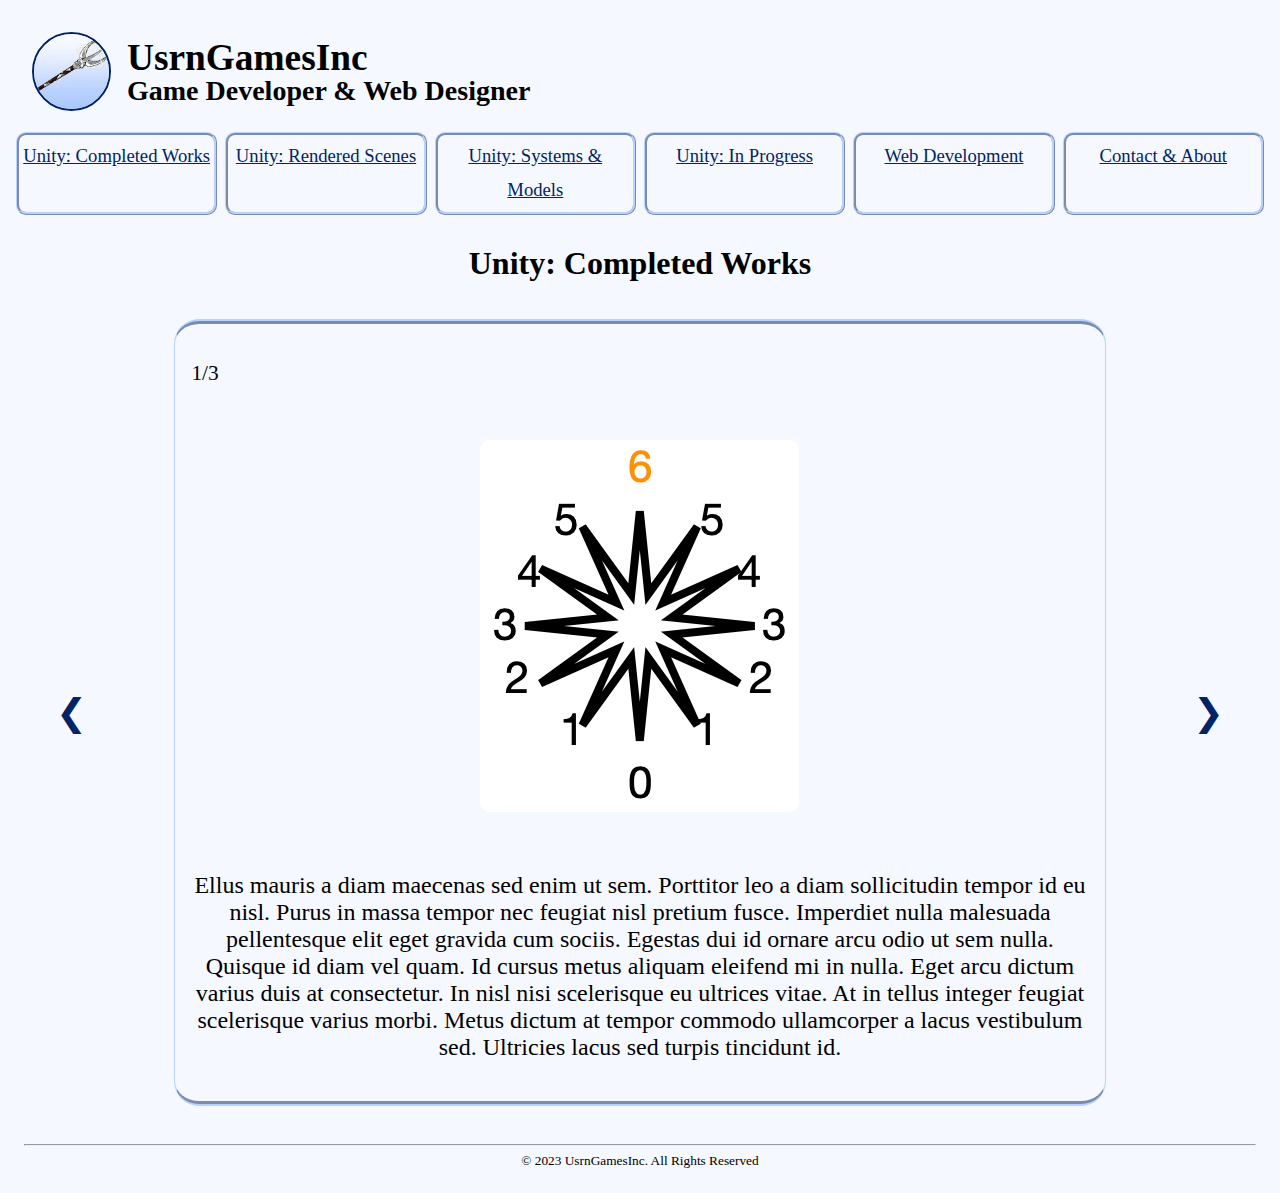
==== index.html @ e84e3b77 "initial commit" ====
<!DOCTYPE html>
<html lang="en">

<head>
    <meta charset="UTF-8">
    <meta http-equiv="X-UA-Compatible" content="IE=edge">
    <meta name="viewport" content="width=device-width, initial-scale=1.0">
    <title>Unity: Completed Works</title>

    <link rel="stylesheet" href="css/style.css">
    <link rel="shortcut icon" type="image/x-icon" href="favicon-v3.png">
</head>

<header>
    <img class="header_logo" src="img/Avatar-cropped.png" width=75>
    <h1 class="header_title"> UsrnGamesInc</h1>
    <h2 class="header_catchphrase"> <br> Game Developer & Web Designer</h2>

    <div class="header_tab-wrapper">
        <a class="header_tab" href="#">Unity: Completed Works</a>
        <a class="header_tab" href="html/unity-scenes.html">Unity: Rendered Scenes</a>
        <a class="header_tab" href="html/unity-systems-models.html">Unity: Systems & Models</a>
        <a class="header_tab" href="html/unity-in-progress.html">Unity: In Progress</a>
        <a class="header_tab" href="html/web-dev.html">Web Development</a>
        <a class="header_tab" href="html/contact-about.html">Contact & About</a>
    </div>

</header>

<body>
    <h1 class="body_title">
        Unity: Completed Works
    </h1>

    <section class="body_gallery" onmouseover="timerReset()">

        <a class="body_gallery-prev" onclick="plusSlides(-1)">&#10094;</a>

        <figure class="body_gallery-item-shown">
            <p class=body_gallery-item-number>1/3</p>

            <img class="body_gallery-item-img" src="img/placeholder.png">
            <figcaption class="body_gallery-item-caption">
                <p>Ellus mauris a diam maecenas sed enim ut sem. Porttitor leo a diam sollicitudin tempor id eu nisl.
                    Purus
                    in massa tempor nec feugiat nisl pretium fusce. Imperdiet nulla malesuada pellentesque elit eget
                    gravida
                    cum sociis. Egestas dui id ornare arcu odio ut sem nulla. Quisque id diam vel quam. Id cursus metus
                    aliquam eleifend mi in nulla. Eget arcu dictum varius duis at consectetur. In nisl nisi scelerisque
                    eu
                    ultrices vitae. At in tellus integer feugiat scelerisque varius morbi. Metus dictum at tempor
                    commodo
                    ullamcorper a lacus vestibulum sed. Ultricies lacus sed turpis tincidunt id.
                </p>
            </figcaption>
        </figure>

        <figure class="body_gallery-item-shown">
            <p class=body_gallery-item-number>2/3</p>
            <img class="body_gallery-item-img" src="img/placeholder.png">
            <figcaption class="body_gallery-item-caption">
                <p>Ellus mauris a diam maecenas sed enim ut sem. Porttitor leo a diam sollicitudin tempor id eu nisl.
                    Purus
                    in massa tempor nec feugiat nisl pretium fusce. Imperdiet nulla malesuada pellentesque elit eget
                    gravida
                    cum sociis. Egestas dui id ornare arcu odio ut sem nulla. Quisque id diam vel quam. Id cursus metus
                    aliquam eleifend mi in nulla. Eget arcu dictum varius duis at consectetur. In nisl nisi scelerisque
                    eu
                    ultrices vitae. At in tellus integer feugiat scelerisque varius morbi. Metus dictum at tempor
                    commodo
                    ullamcorper a lacus vestibulum sed. Ultricies lacus sed turpis tincidunt id.
                </p>
            </figcaption>
        </figure>

        <figure class="body_gallery-item-shown">
            <p class=body_gallery-item-number>3/3</p>
            <img class="body_gallery-item-img" src="img/placeholder.png">
            <figcaption class="body_gallery-item-caption">
                <p>Ellus mauris a diam maecenas sed enim ut sem. Porttitor leo a diam sollicitudin tempor id eu nisl.
                    Purus
                    in massa tempor nec feugiat nisl pretium fusce. Imperdiet nulla malesuada pellentesque elit eget
                    gravida
                    cum sociis. Egestas dui id ornare arcu odio ut sem nulla. Quisque id diam vel quam. Id cursus metus
                    aliquam eleifend mi in nulla. Eget arcu dictum varius duis at consectetur. In nisl nisi scelerisque
                    eu
                    ultrices vitae. At in tellus integer feugiat scelerisque varius morbi. Metus dictum at tempor
                    commodo
                    ullamcorper a lacus vestibulum sed. Ultricies lacus sed turpis tincidunt id.
                </p>
            </figcaption>
        </figure>

        <a class="body_gallery-next" onclick="plusSlides(1)">&#10095;</a>

    </section>
</body>

<footer>
    <div class="copy">
        <hr>
        &copy; 2023 UsrnGamesInc. All Rights Reserved
    </div>

    <script src="app.js"></script>
</footer>

</html>
---- css/style.css ----
:root {
    --blue-100: 219 100% 20%;
    --blue-200: 219 100% 30%;
    --blue-300: 219 100% 50%;
    --blue-400: 219 100% 86%;
    --blue-500: 219 100% 95%;
    --blue-600: 219 100% 98%;
}

* * {
    /*border: 1px solid black;*/
}

header {
    display: grid;
    grid-template-columns: 1fr 15fr;
    padding: .5rem;

    font-size: 14pt;
    line-height: 26pt;
}

.header_logo {
    grid-area: 1/1;
    border-radius: 100px;
    margin: 1rem;
    border: 2px solid hsl(var(--blue-100));
}

.header_title {
    grid-area: 1/2/1/5;
}

.header_catchphrase {
    grid-area: 1/2/1/5;
}

.header_tab-wrapper {
    grid-area: 2/1/2/20;

    display: grid;
    grid-template-columns: repeat(6, 1fr);

    gap: .5rem;
}

.header_tab {
    padding: .25rem;
    text-align: center;

    border: 3px ridge hsl(var(--blue-400));
    border-radius: 10px;

    color: hsl(var(--blue-100));
}

.header_tab:visited {
    padding: .25rem;
    text-align: center;

    border: 3px ridge hsl(var(--blue-400));
    border-radius: 10px;

    color: hsl(var(--blue-100));
}

.header_tab:hover {
    /*box-shadow: 0px 0px 10px hsl(var(--blue-300));*/
    border: 3px groove hsl(var(--blue-400));
    background-color: hsl(var(--blue-500));
    border-radius: 10px;

    transform: scale(1.075);
}

.copy {
    text-align: center;
    font-size: 10pt;
    padding: 1rem;
}

body {
    background-color: hsl(var(--blue-600));
}

.body_title {
    text-align: center;
}

.body_gallery {
    display: grid;
    grid-template-columns: 1fr 8fr 1fr;
    align-items: center;
}

.body_gallery-next,
.body_gallery-prev {
    cursor: pointer;
    font-size: 28pt;

    text-align: center;

    max-height: 50px;

    color: hsl(var(--blue-100));
}

.body_gallery-next-clicked,
.body_gallery-prev-clicked {
    cursor: pointer;
    font-size: 28pt;

    text-align: center;

    max-height: 50px;

    color: hsl(var(--blue-400));
}

.body_gallery-item-shown {
    border: 1px solid hsl(var(--blue-400));
    border-top: 5px ridge hsl(var(--blue-400));
    border-bottom: 5px groove hsl(var(--blue-400));
    border-radius: 25px;

    text-align: center;

    max-width: 100%;

    animation-name: transition;
    animation-duration: 1s;
}

.body_gallery-item-hidden {

    display: none;
}

.body_gallery-item-number {
    text-align: left;
    padding: 1rem;
    font-size: 16pt;
}

.body_gallery-item-img {
    padding: 1rem;
    border-radius: 25px;

    text-align: center;
}

.body_gallery-item-caption {
    padding: 1rem;
    font-size: 18pt;
    text-align: center;
}

.italics {
    font-style: italic;
}

@keyframes transition {
    from {
        -webkit-filter: opacity(0);
    }

    to {
        -webkit-filter: opacity(1);
    }
}
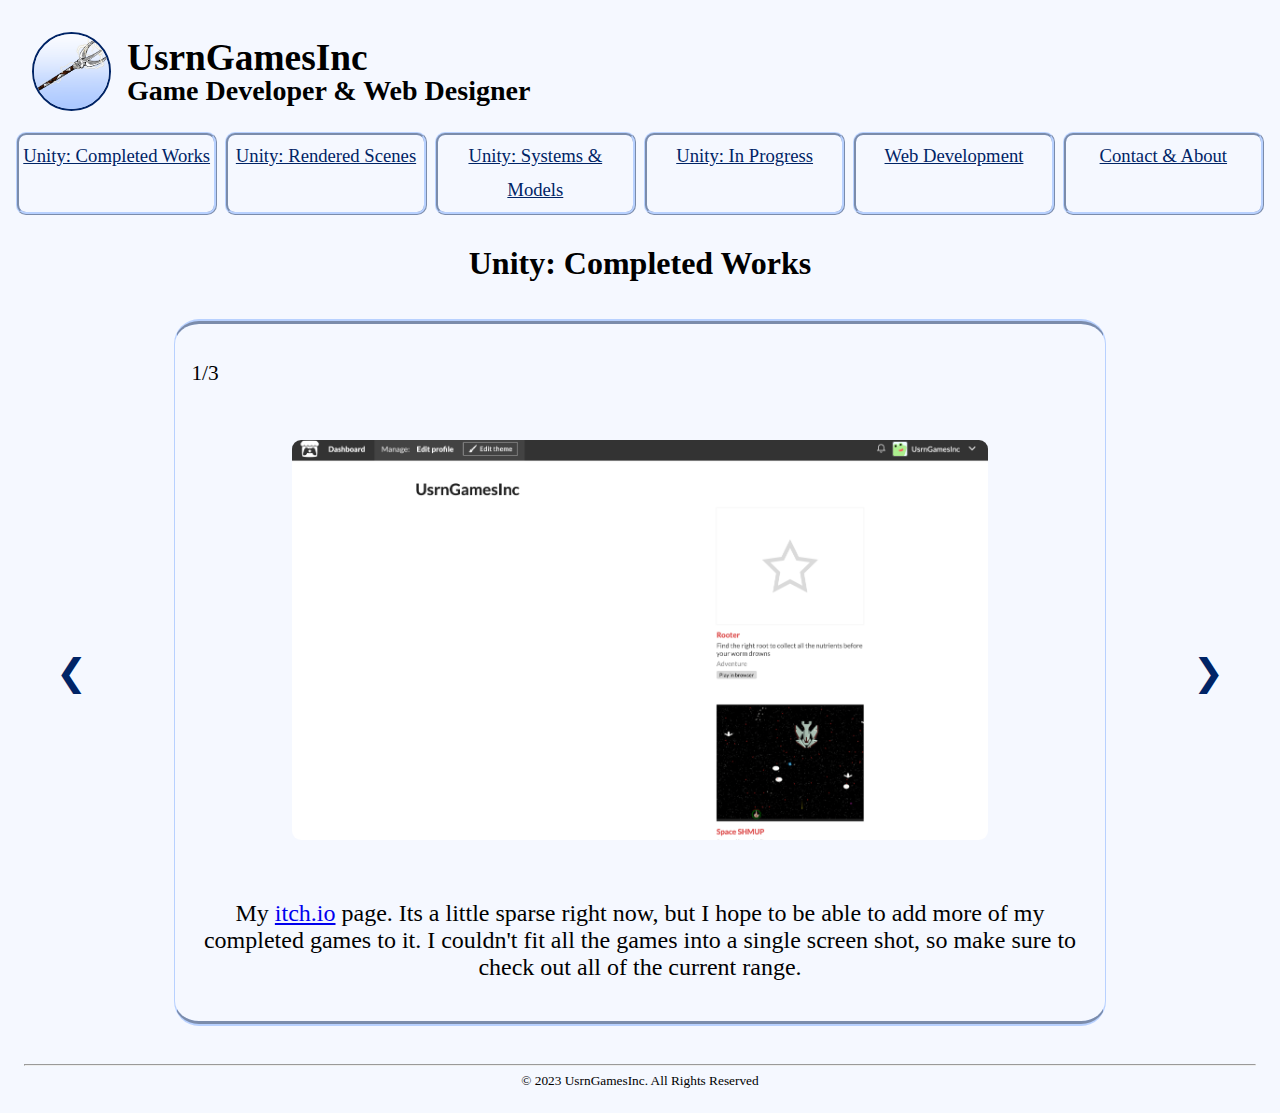
==== commit 5f59ed34: "added images" ====
--- a/index.html
+++ b/index.html
@@ -39,54 +39,35 @@
         <figure class="body_gallery-item-shown">
             <p class=body_gallery-item-number>1/3</p>
 
-            <img class="body_gallery-item-img" src="img/placeholder.png">
+            <img class="body_gallery-item-img" src="img/Completed/itchIo.png">
+
             <figcaption class="body_gallery-item-caption">
-                <p>Ellus mauris a diam maecenas sed enim ut sem. Porttitor leo a diam sollicitudin tempor id eu nisl.
-                    Purus
-                    in massa tempor nec feugiat nisl pretium fusce. Imperdiet nulla malesuada pellentesque elit eget
-                    gravida
-                    cum sociis. Egestas dui id ornare arcu odio ut sem nulla. Quisque id diam vel quam. Id cursus metus
-                    aliquam eleifend mi in nulla. Eget arcu dictum varius duis at consectetur. In nisl nisi scelerisque
-                    eu
-                    ultrices vitae. At in tellus integer feugiat scelerisque varius morbi. Metus dictum at tempor
-                    commodo
-                    ullamcorper a lacus vestibulum sed. Ultricies lacus sed turpis tincidunt id.
+                <p>My <a href="https://i-need-a-usrn.itch.io">itch.io</a> page. Its a little sparse right now, but I
+                    hope to be able to add more of my completed games to it. I couldn't fit all the games into a
+                    single screen shot, so make sure to check out all of the current range.
                 </p>
             </figcaption>
         </figure>
 
         <figure class="body_gallery-item-shown">
             <p class=body_gallery-item-number>2/3</p>
-            <img class="body_gallery-item-img" src="img/placeholder.png">
+            <img class="body_gallery-item-img" src="img/Completed/Prospector.png">
             <figcaption class="body_gallery-item-caption">
-                <p>Ellus mauris a diam maecenas sed enim ut sem. Porttitor leo a diam sollicitudin tempor id eu nisl.
-                    Purus
-                    in massa tempor nec feugiat nisl pretium fusce. Imperdiet nulla malesuada pellentesque elit eget
-                    gravida
-                    cum sociis. Egestas dui id ornare arcu odio ut sem nulla. Quisque id diam vel quam. Id cursus metus
-                    aliquam eleifend mi in nulla. Eget arcu dictum varius duis at consectetur. In nisl nisi scelerisque
-                    eu
-                    ultrices vitae. At in tellus integer feugiat scelerisque varius morbi. Metus dictum at tempor
-                    commodo
-                    ullamcorper a lacus vestibulum sed. Ultricies lacus sed turpis tincidunt id.
+                <p>Prospector Solitaire, a variant of tri-peak solitaire. Played cards must either be one rank heigher,
+                    or lower than the target card in the center. Jack, Queen, and King are 11, 12, and 13 respectivly.
+                    Ace is 1. You can also 'round the horn' by going from king to ace, or ace to king.
                 </p>
             </figcaption>
         </figure>
 
         <figure class="body_gallery-item-shown">
             <p class=body_gallery-item-number>3/3</p>
-            <img class="body_gallery-item-img" src="img/placeholder.png">
+            <img class="body_gallery-item-img" src="img/Completed/pyramid.png">
             <figcaption class="body_gallery-item-caption">
-                <p>Ellus mauris a diam maecenas sed enim ut sem. Porttitor leo a diam sollicitudin tempor id eu nisl.
-                    Purus
-                    in massa tempor nec feugiat nisl pretium fusce. Imperdiet nulla malesuada pellentesque elit eget
-                    gravida
-                    cum sociis. Egestas dui id ornare arcu odio ut sem nulla. Quisque id diam vel quam. Id cursus metus
-                    aliquam eleifend mi in nulla. Eget arcu dictum varius duis at consectetur. In nisl nisi scelerisque
-                    eu
-                    ultrices vitae. At in tellus integer feugiat scelerisque varius morbi. Metus dictum at tempor
-                    commodo
-                    ullamcorper a lacus vestibulum sed. Ultricies lacus sed turpis tincidunt id.
+                <p>Pyramid Solitaire, two chosen cards, either from the pyramid, or from the discard pile must add up to
+                    13 to be discarded. There are three piles in addition to the pyramid. A Draw pile for new cards, a
+                    discard pile for matched sets, and a 'target' pile, from which the top card can be used to make a
+                    matched set. Jack, Queen, King, and Ace are 11, 12, 13, and 1 respectivly.
                 </p>
             </figcaption>
         </figure>
--- a/css/style.css
+++ b/css/style.css
@@ -146,6 +146,8 @@
     padding: 1rem;
     border-radius: 25px;
 
+    max-width: 75%;
+
     text-align: center;
 }
 
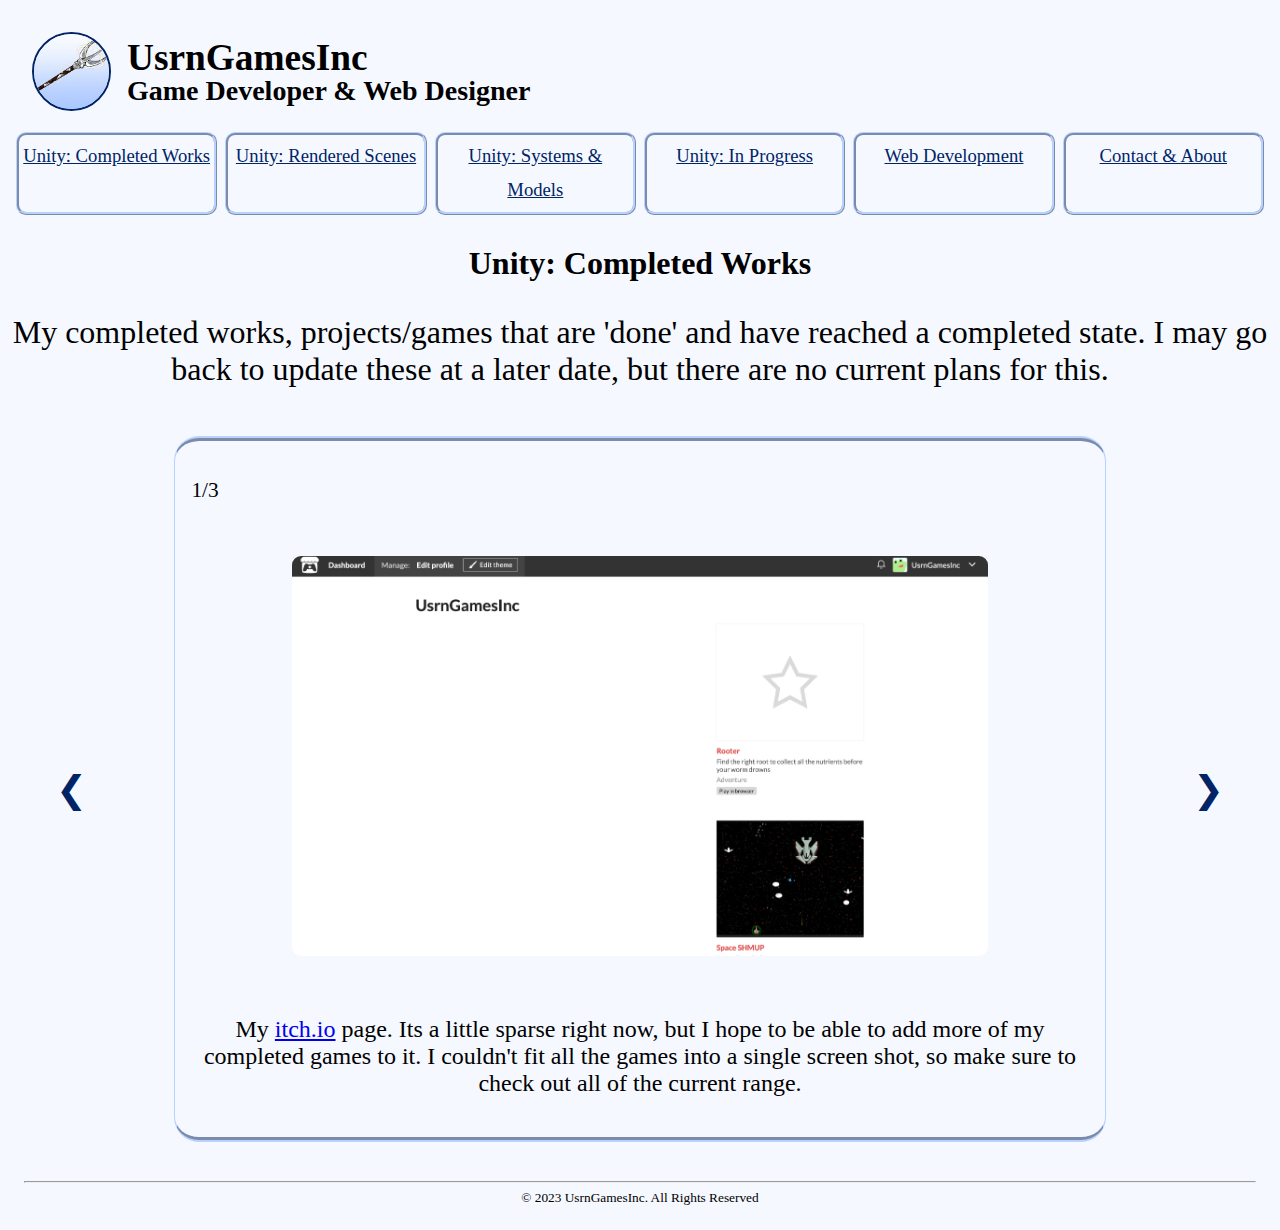
==== commit 74b77a32: "fixed and cleaned up some styling" ====
--- a/index.html
+++ b/index.html
@@ -32,7 +32,11 @@
         Unity: Completed Works
     </h1>
 
-    <section class="body_gallery" onmouseover="timerReset()">
+    <p class="body_desc">
+        My completed works, projects/games that are 'done' and have reached a completed state. I may go back to update these at a later date, but there are no current plans for this.
+    </p>
+
+    <section class="body_gallery">
 
         <a class="body_gallery-prev" onclick="plusSlides(-1)">&#10094;</a>
 
--- a/css/style.css
+++ b/css/style.css
@@ -5,6 +5,8 @@
     --blue-400: 219 100% 86%;
     --blue-500: 219 100% 95%;
     --blue-600: 219 100% 98%;
+
+    --background-100: 195 75% 86%;
 }
 
 * * {
@@ -83,6 +85,12 @@
     background-color: hsl(var(--blue-600));
 }
 
+.body_desc
+{
+    text-align: center;
+    font-size: 24pt;
+}
+
 .body_title {
     text-align: center;
 }
@@ -126,9 +134,10 @@
     text-align: center;
 
     max-width: 100%;
+    max-height: 100%;
 
     animation-name: transition;
-    animation-duration: 1s;
+    animation-duration: 1.5s;
 }
 
 .body_gallery-item-hidden {
@@ -147,6 +156,7 @@
     border-radius: 25px;
 
     max-width: 75%;
+    max-height: 40rem;
 
     text-align: center;
 }
@@ -155,18 +165,43 @@
     padding: 1rem;
     font-size: 18pt;
     text-align: center;
+}
+
+#contact-body {
+    text-align: center;
+}
+
+.contact_body-statement {
+    text-align: center;
+}
+
+.contact_body-about {
+    text-align: center;
+    padding-left: 5rem;
+    padding-right: 5rem;
+    font-size: 16pt;
 }
 
 .italics {
     font-style: italic;
 }
 
+.experienceLogos {
+    display: grid;
+    grid-template-columns: repeat(6, 1fr);
+}
+
+.experienceLogos img {
+    max-height: 45%;
+    text-align: center;
+}
+
 @keyframes transition {
-    from {
+    0% {
         -webkit-filter: opacity(0);
     }
 
-    to {
+    100% {
         -webkit-filter: opacity(1);
     }
 }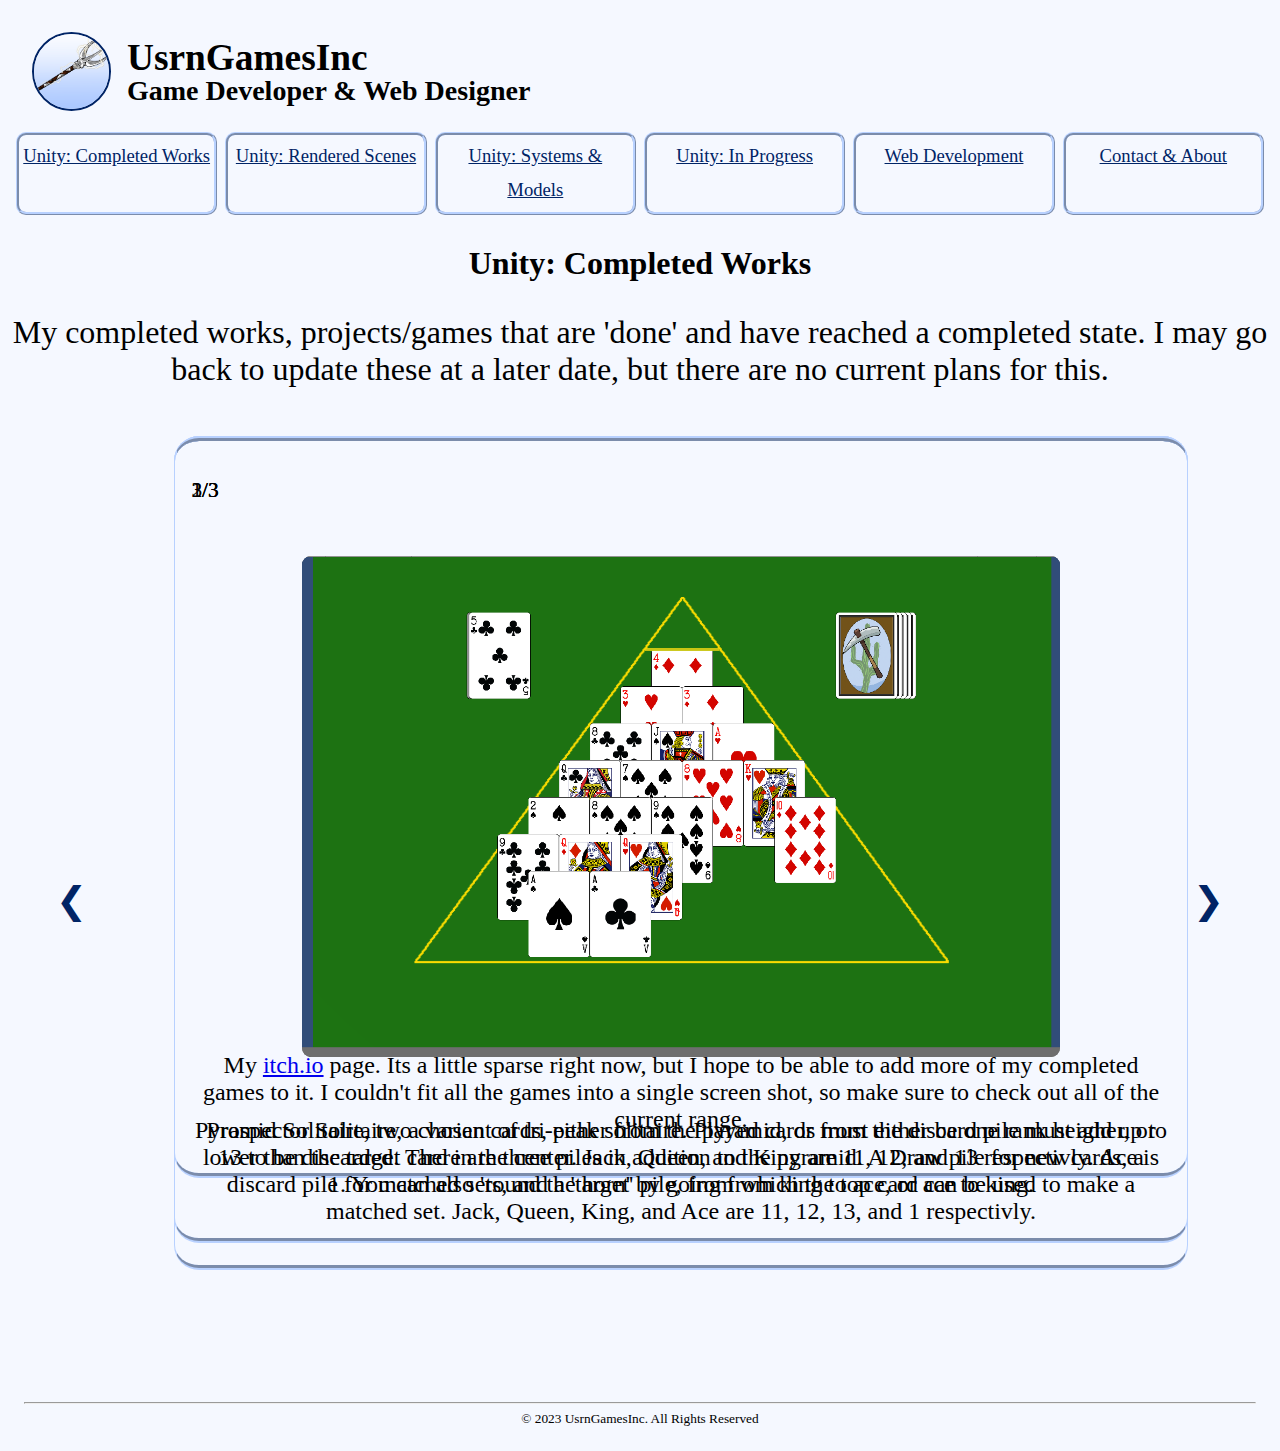
==== commit 4ceda23d: "weird grid issues" ====
--- a/index.html
+++ b/index.html
@@ -40,41 +40,41 @@
 
         <a class="body_gallery-prev" onclick="plusSlides(-1)">&#10094;</a>
 
-        <figure class="body_gallery-item-shown">
-            <p class=body_gallery-item-number>1/3</p>
+            <figure class="body_gallery-item-shown">
+                <p class=body_gallery-item-number>1/3</p>
 
-            <img class="body_gallery-item-img" src="img/Completed/itchIo.png">
+                <img class="body_gallery-item-img" src="img/Completed/itchIo.png">
 
-            <figcaption class="body_gallery-item-caption">
-                <p>My <a href="https://i-need-a-usrn.itch.io">itch.io</a> page. Its a little sparse right now, but I
-                    hope to be able to add more of my completed games to it. I couldn't fit all the games into a
-                    single screen shot, so make sure to check out all of the current range.
-                </p>
-            </figcaption>
-        </figure>
+                <figcaption class="body_gallery-item-caption">
+                    <p>My <a href="https://i-need-a-usrn.itch.io">itch.io</a> page. Its a little sparse right now, but I
+                        hope to be able to add more of my completed games to it. I couldn't fit all the games into a
+                        single screen shot, so make sure to check out all of the current range.
+                    </p>
+                </figcaption>
+            </figure>
 
-        <figure class="body_gallery-item-shown">
-            <p class=body_gallery-item-number>2/3</p>
-            <img class="body_gallery-item-img" src="img/Completed/Prospector.png">
-            <figcaption class="body_gallery-item-caption">
-                <p>Prospector Solitaire, a variant of tri-peak solitaire. Played cards must either be one rank heigher,
-                    or lower than the target card in the center. Jack, Queen, and King are 11, 12, and 13 respectivly.
-                    Ace is 1. You can also 'round the horn' by going from king to ace, or ace to king.
-                </p>
-            </figcaption>
-        </figure>
+            <figure class="body_gallery-item-shown">
+                <p class=body_gallery-item-number>2/3</p>
+                <img class="body_gallery-item-img" src="img/Completed/Prospector.png">
+                <figcaption class="body_gallery-item-caption">
+                    <p>Prospector Solitaire, a variant of tri-peak solitaire. Played cards must either be one rank heigher,
+                        or lower than the target card in the center. Jack, Queen, and King are 11, 12, and 13 respectivly.
+                        Ace is 1. You can also 'round the horn' by going from king to ace, or ace to king.
+                    </p>
+                </figcaption>
+            </figure>
 
-        <figure class="body_gallery-item-shown">
-            <p class=body_gallery-item-number>3/3</p>
-            <img class="body_gallery-item-img" src="img/Completed/pyramid.png">
-            <figcaption class="body_gallery-item-caption">
-                <p>Pyramid Solitaire, two chosen cards, either from the pyramid, or from the discard pile must add up to
-                    13 to be discarded. There are three piles in addition to the pyramid. A Draw pile for new cards, a
-                    discard pile for matched sets, and a 'target' pile, from which the top card can be used to make a
-                    matched set. Jack, Queen, King, and Ace are 11, 12, 13, and 1 respectivly.
-                </p>
-            </figcaption>
-        </figure>
+            <figure class="body_gallery-item-shown">
+                <p class=body_gallery-item-number>3/3</p>
+                <img class="body_gallery-item-img" src="img/Completed/pyramid.png">
+                <figcaption class="body_gallery-item-caption">
+                    <p>Pyramid Solitaire, two chosen cards, either from the pyramid, or from the discard pile must add up to
+                        13 to be discarded. There are three piles in addition to the pyramid. A Draw pile for new cards, a
+                        discard pile for matched sets, and a 'target' pile, from which the top card can be used to make a
+                        matched set. Jack, Queen, King, and Ace are 11, 12, 13, and 1 respectivly.
+                    </p>
+                </figcaption>
+            </figure>
 
         <a class="body_gallery-next" onclick="plusSlides(1)">&#10095;</a>
 
--- a/css/style.css
+++ b/css/style.css
@@ -85,20 +85,34 @@
     background-color: hsl(var(--blue-600));
 }
 
-.body_desc
+.body_desc {
+    text-align: center;
+    font-size: 24pt;
+}
+
+.body_title {
+    text-align: center;
+}
+
+.body_gallery {
+    display: grid;
+    grid-template-columns: 1fr 8fr 1fr;
+    position: relative;
+
+    align-items: center;
+
+    height: 60rem;
+    max-width: 100%;
+}
+
+.body_gallery-next
 {
-    text-align: center;
-    font-size: 24pt;
-}
-
-.body_title {
-    text-align: center;
-}
-
-.body_gallery {
-    display: grid;
-    grid-template-columns: 1fr 8fr 1fr;
-    align-items: center;
+    grid-column: 3/4;
+}
+
+.body_gallery-prev
+{
+    grid-column: 1/2;
 }
 
 .body_gallery-next,
@@ -110,8 +124,11 @@
 
     max-height: 50px;
 
+    z-index: 1000;
+
     color: hsl(var(--blue-100));
 }
+
 
 .body_gallery-next-clicked,
 .body_gallery-prev-clicked {
@@ -126,6 +143,9 @@
 }
 
 .body_gallery-item-shown {
+    animation-name: transitionIn;
+    animation-duration: 1.5s;
+
     border: 1px solid hsl(var(--blue-400));
     border-top: 5px ridge hsl(var(--blue-400));
     border-bottom: 5px groove hsl(var(--blue-400));
@@ -133,16 +153,37 @@
 
     text-align: center;
 
-    max-width: 100%;
+    grid-column: 2/3;
+
+    position: absolute;
+    top: 0px;
+    left: 0px;
+
+    width: 100%;
     max-height: 100%;
-
-    animation-name: transition;
-    animation-duration: 1.5s;
 }
 
 .body_gallery-item-hidden {
-
-    display: none;
+    animation-name: transitionOut;
+    animation-duration: 1s;
+    animation-fill-mode: both;
+
+    border: 1px solid hsl(var(--blue-400));
+    border-top: 5px ridge hsl(var(--blue-400));
+    border-bottom: 5px groove hsl(var(--blue-400));
+    border-radius: 25px;
+
+    text-align: center;
+
+    grid-column: 2/3;
+
+    position: absolute;
+    top: 0px;
+    left: 0px;
+
+    width: 100%;
+    max-height: 100%;
+
 }
 
 .body_gallery-item-number {
@@ -196,12 +237,30 @@
     text-align: center;
 }
 
-@keyframes transition {
+@keyframes transitionIn {
     0% {
-        -webkit-filter: opacity(0);
+        filter: opacity(0);
     }
 
     100% {
-        -webkit-filter: opacity(1);
+        filter: opacity(1);
+    }
+}
+
+@keyframes transitionOut {
+    0% {
+        filter: opacity(1);
+    }
+
+    100% {
+        filter: opacity(0);
+    }
+}
+
+@media (prefers-reduced-motion) {
+
+    .body_gallery-item-shown,
+    .body_gallery-item-hidden {
+        animation-duration: 0s;
     }
 }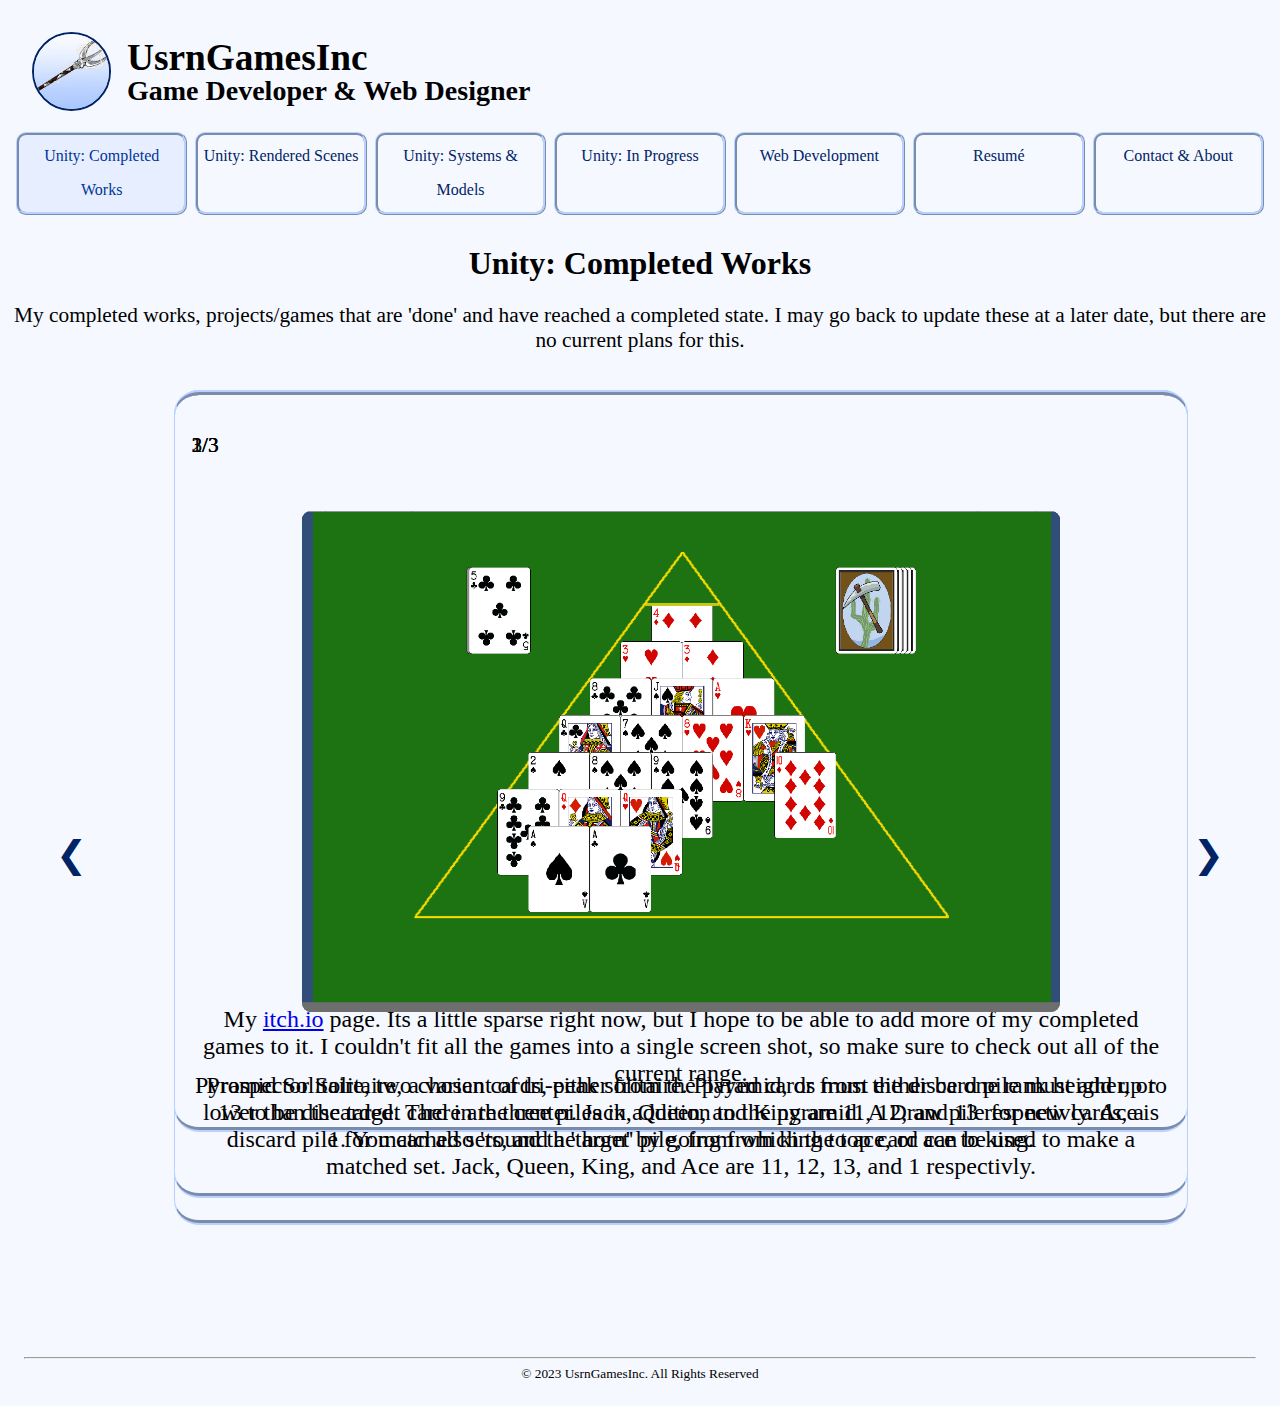
==== commit 7896449f: "added in my draft resume page and text" ====
--- a/index.html
+++ b/index.html
@@ -17,11 +17,12 @@
     <h2 class="header_catchphrase"> <br> Game Developer & Web Designer</h2>
 
     <div class="header_tab-wrapper">
-        <a class="header_tab" href="#">Unity: Completed Works</a>
+        <a class="header_tab" id="currentTab" href="#">Unity: Completed Works</a>
         <a class="header_tab" href="html/unity-scenes.html">Unity: Rendered Scenes</a>
         <a class="header_tab" href="html/unity-systems-models.html">Unity: Systems & Models</a>
         <a class="header_tab" href="html/unity-in-progress.html">Unity: In Progress</a>
         <a class="header_tab" href="html/web-dev.html">Web Development</a>
+        <a class="header_tab" href="html/resume.html">Resumé</a>
         <a class="header_tab" href="html/contact-about.html">Contact & About</a>
     </div>
 
@@ -33,48 +34,49 @@
     </h1>
 
     <p class="body_desc">
-        My completed works, projects/games that are 'done' and have reached a completed state. I may go back to update these at a later date, but there are no current plans for this.
+        My completed works, projects/games that are 'done' and have reached a completed state. I may go back to update
+        these at a later date, but there are no current plans for this.
     </p>
 
     <section class="body_gallery">
 
         <a class="body_gallery-prev" onclick="plusSlides(-1)">&#10094;</a>
 
-            <figure class="body_gallery-item-shown">
-                <p class=body_gallery-item-number>1/3</p>
+        <figure class="body_gallery-item-shown">
+            <p class=body_gallery-item-number>1/3</p>
 
-                <img class="body_gallery-item-img" src="img/Completed/itchIo.png">
+            <img class="body_gallery-item-img" src="img/Completed/itchIo.png">
 
-                <figcaption class="body_gallery-item-caption">
-                    <p>My <a href="https://i-need-a-usrn.itch.io">itch.io</a> page. Its a little sparse right now, but I
-                        hope to be able to add more of my completed games to it. I couldn't fit all the games into a
-                        single screen shot, so make sure to check out all of the current range.
-                    </p>
-                </figcaption>
-            </figure>
+            <figcaption class="body_gallery-item-caption">
+                <p>My <a href="https://i-need-a-usrn.itch.io">itch.io</a> page. Its a little sparse right now, but I
+                    hope to be able to add more of my completed games to it. I couldn't fit all the games into a
+                    single screen shot, so make sure to check out all of the current range.
+                </p>
+            </figcaption>
+        </figure>
 
-            <figure class="body_gallery-item-shown">
-                <p class=body_gallery-item-number>2/3</p>
-                <img class="body_gallery-item-img" src="img/Completed/Prospector.png">
-                <figcaption class="body_gallery-item-caption">
-                    <p>Prospector Solitaire, a variant of tri-peak solitaire. Played cards must either be one rank heigher,
-                        or lower than the target card in the center. Jack, Queen, and King are 11, 12, and 13 respectivly.
-                        Ace is 1. You can also 'round the horn' by going from king to ace, or ace to king.
-                    </p>
-                </figcaption>
-            </figure>
+        <figure class="body_gallery-item-shown">
+            <p class=body_gallery-item-number>2/3</p>
+            <img class="body_gallery-item-img" src="img/Completed/Prospector.png">
+            <figcaption class="body_gallery-item-caption">
+                <p>Prospector Solitaire, a variant of tri-peak solitaire. Played cards must either be one rank heigher,
+                    or lower than the target card in the center. Jack, Queen, and King are 11, 12, and 13 respectivly.
+                    Ace is 1. You can also 'round the horn' by going from king to ace, or ace to king.
+                </p>
+            </figcaption>
+        </figure>
 
-            <figure class="body_gallery-item-shown">
-                <p class=body_gallery-item-number>3/3</p>
-                <img class="body_gallery-item-img" src="img/Completed/pyramid.png">
-                <figcaption class="body_gallery-item-caption">
-                    <p>Pyramid Solitaire, two chosen cards, either from the pyramid, or from the discard pile must add up to
-                        13 to be discarded. There are three piles in addition to the pyramid. A Draw pile for new cards, a
-                        discard pile for matched sets, and a 'target' pile, from which the top card can be used to make a
-                        matched set. Jack, Queen, King, and Ace are 11, 12, 13, and 1 respectivly.
-                    </p>
-                </figcaption>
-            </figure>
+        <figure class="body_gallery-item-shown">
+            <p class=body_gallery-item-number>3/3</p>
+            <img class="body_gallery-item-img" src="img/Completed/pyramid.png">
+            <figcaption class="body_gallery-item-caption">
+                <p>Pyramid Solitaire, two chosen cards, either from the pyramid, or from the discard pile must add up to
+                    13 to be discarded. There are three piles in addition to the pyramid. A Draw pile for new cards, a
+                    discard pile for matched sets, and a 'target' pile, from which the top card can be used to make a
+                    matched set. Jack, Queen, King, and Ace are 11, 12, 13, and 1 respectivly.
+                </p>
+            </figcaption>
+        </figure>
 
         <a class="body_gallery-next" onclick="plusSlides(1)">&#10095;</a>
 
--- a/css/style.css
+++ b/css/style.css
@@ -41,7 +41,7 @@
     grid-area: 2/1/2/20;
 
     display: grid;
-    grid-template-columns: repeat(6, 1fr);
+    grid-template-columns: repeat(7, 1fr);
 
     gap: .5rem;
 }
@@ -50,10 +50,14 @@
     padding: .25rem;
     text-align: center;
 
+    font-size: 12pt;
+
     border: 3px ridge hsl(var(--blue-400));
     border-radius: 10px;
 
     color: hsl(var(--blue-100));
+
+    text-decoration: none;
 }
 
 .header_tab:visited {
@@ -64,6 +68,8 @@
     border-radius: 10px;
 
     color: hsl(var(--blue-100));
+
+    text-decoration: none;
 }
 
 .header_tab:hover {
@@ -75,6 +81,11 @@
     transform: scale(1.075);
 }
 
+#currentTab {
+    color: hsl(var(--blue-200));
+    background-color: hsl(var(--blue-500));
+}
+
 .copy {
     text-align: center;
     font-size: 10pt;
@@ -87,7 +98,7 @@
 
 .body_desc {
     text-align: center;
-    font-size: 24pt;
+    font-size: 16pt;
 }
 
 .body_title {
@@ -105,13 +116,11 @@
     max-width: 100%;
 }
 
-.body_gallery-next
-{
+.body_gallery-next {
     grid-column: 3/4;
 }
 
-.body_gallery-prev
-{
+.body_gallery-prev {
     grid-column: 1/2;
 }
 
@@ -208,8 +217,9 @@
     text-align: center;
 }
 
-#contact-body {
-    text-align: center;
+#contact-shell {
+    display: grid;
+    justify-items: center;
 }
 
 .contact_body-statement {
@@ -221,6 +231,8 @@
     padding-left: 5rem;
     padding-right: 5rem;
     font-size: 16pt;
+
+    max-width: 75%;
 }
 
 .italics {
@@ -229,12 +241,30 @@
 
 .experienceLogos {
     display: grid;
+    max-width: 40rem;
+
     grid-template-columns: repeat(6, 1fr);
 }
 
 .experienceLogos img {
-    max-height: 45%;
-    text-align: center;
+    height: 6rem;
+    text-align: center;
+}
+
+#resume-shell {
+    display: grid;
+    grid-template-columns: 1fr 2fr 2fr;
+    padding: 1rem;
+}
+
+#resume-body {
+    text-align: left;
+    grid-column: 2/3;
+}
+
+#resume-body-bottom {
+    text-align: left;
+    grid-column: 3/4;
 }
 
 @keyframes transitionIn {
